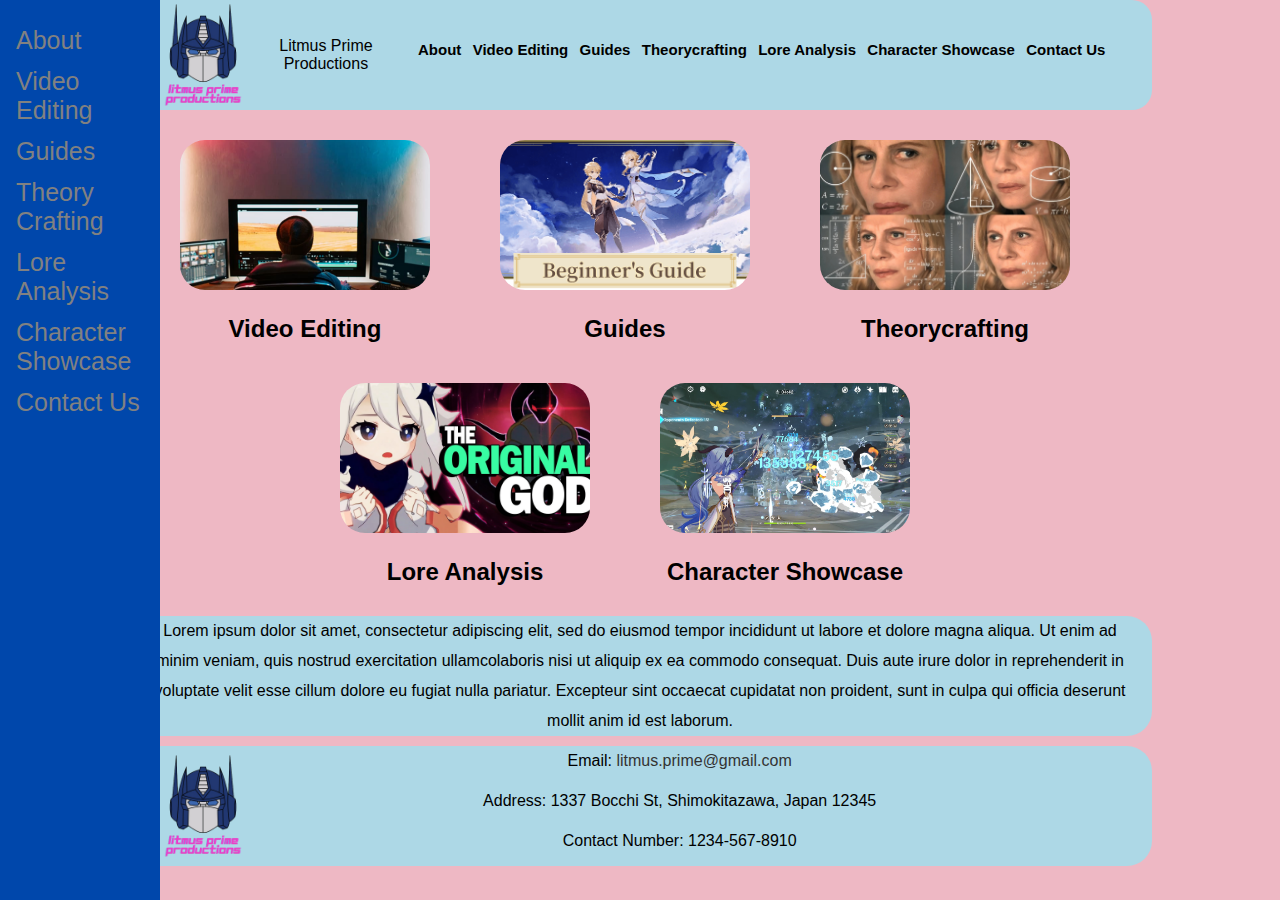
==== index.html @ 78c7583d "first commit" ====
<!DOCTYPE HTML>
<html>
    <head>
    <meta charset = "UTF-8">
        <title>Layout 03</title>
        <link rel = "stylesheet" href = "style.css">
    </head>
    <body>
    <div id = "wrapper">
        <div id = "headerbanner-div">
                <div id = "Top-div" class = "clearfix">
                    <img src = "Litmus_Prime_Productions_Logo-removebg-preview.png" alt = "logo" width = "110" height = "110">
                    <p>Litmus Prime Productions</p>
                    <div id = "navdiv">
                        <a href = "about.html">About</a>
                        <a href = "video_editing.html">Video Editing</a>
                        <a href = "#">Guides</a>
                        <a href = "#">Theorycrafting</a>
                        <a href = "#">Lore Analysis</a>
                        <a href = "#">Character Showcase</a>
                        <a href = "#">Contact Us</a>
                    </div>
            </div>
        </div>
            <!-- Side navigation -->
        <div id="mainwrap">
            <div class = "sidenav">
                <a href = "about.html">About</a>
                <a href = "video_editing.html">Video Editing</a>
                <a href = "#">Guides</a>
                <a href = "#">Theory Crafting</a>
                <a href = "#">Lore Analysis</a>
                <a href = "#">Character Showcase</a>
                <a href = "#">Contact Us</a>
            </div>
            <div id="main-div" class="clearfix">
                <div class="imagewrap">
                    <div class="Box">
                        <img src="Video editor.jpg" alt="logo">
                        <h2>Video Editing</h2>
                    </div>
                    <div class="Box">
                        <img src="Genshin Beginner's Guide.png" alt="logo">
                        <h2>Guides</h2>
                    </div>
                    <div class="Box">
                        <img src="Theorycrafting.jpg" alt="logo">
                        <h2>Theorycrafting</h2>
                    </div>
                    <div class="Box">
                        <img src="Ashikai Primordial One Thumbnail.jpg" alt="logo">
                        <h2>Lore Analysis</h2>
                    </div>
                    <div class="Box">
                        <img src="Ganyu Showcase.png" alt="logo">
                        <h2>Character Showcase</h2>
                    </div>
                </div>
            </div>
    </div>
    <div id = "main-paragraph">
        Lorem ipsum dolor sit amet, consectetur adipiscing elit, sed do eiusmod tempor incididunt ut labore et dolore magna aliqua. Ut enim ad minim veniam, quis nostrud exercitation ullamcolaboris nisi ut aliquip ex ea commodo consequat. Duis aute irure dolor in reprehenderit in voluptate velit esse cillum dolore eu fugiat nulla pariatur. Excepteur sint occaecat cupidatat non proident, sunt in culpa qui officia deserunt mollit anim id est laborum.
    </div>
    <div id="footer-div">
        <div class="footer-content">
          <img src="Litmus_Prime_Productions_Logo-removebg-preview.png" alt="logo" width="110" height="110">
          <div class="footer-contact">
            <p>Email: <a href="mailto:litmus.prime@gmail.com">litmus.prime@gmail.com</a></p>
            <p>Address: 1337 Bocchi St, Shimokitazawa, Japan 12345</p>
            <p>Contact Number: 1234-567-8910</p>
          </div>
        </div>
      </div>
    </div>

 </body>
</html>
---- style.css ----
*{
    margin:0px;
    padding:0px;
    box-sizing: border-box;
    font-family: 'Lucida Sans', 'Lucida Sans Regular', 'Lucida Grande', 'Lucida Sans Unicode', Geneva, Verdana, sans-serif;
}
body{
    background-color: #EEB8C4;
}
#logodiv{
    width:100%;
    min-height: 50px;
    background-color: #ADD8E6;
    padding-left: 45%;
    padding-right: 40%;
    line-height: 50px;
    float: left;

}
#headerbanner-div{
    width:100%;
    min-height: 30px;
    background-color: #ADD8E6;
    border-radius: 20px;
    padding-left: 2%;
    padding-right: 2%;
    text-align: center;
    margin-bottom: 10px;
    display: flex;
    flex-wrap: wrap;
}
#navdiv{
    width:100%;
    min-height: 30px;
    background-color: #ADD8E6;
    padding-left: 2%;
    padding-right: 2%;
    line-height: 70px;
    text-align: center;
    margin-bottom: 10px;
    display: flex;
    justify-content: space-between;
}
#navdiv a{
    font-size: 15px; /* reduce font size */
    margin: 0 5px; /* reduce margin */
    text-decoration: none;
    font-weight: bold;
    color: black;
}
#Top-div{
    display:flex;
    align-items: center;
    justify-content: space-between;
}
#mainwrap{
    box-sizing: border-box;
    position: relative;
}
#main-div{
    width:100%;
    margin-bottom: 10px;
    flex: 1;
}
.imagewrap {
    display: flex;
    flex-wrap: wrap;
    justify-content: center;
}

.Box{
    margin: 20px;
    margin-right: 50px;
    display: flex;
    flex-direction: column;
    align-items: center;
    width: 250px; /* add a fixed width to make them aligned */
}

.Box img{
    margin-bottom: 25px;
    width: 100%; /* make the image take full width of the box */
    height: 150px; /* add a fixed height to make them aligned */
    object-fit: cover; /* make the image cover the entire box */
    border-radius: 25px;
}

.clearfix::after{
    content:"";
    display:block;
    clear:both;
}
#footer-div{
    width: 100%;
    min-height: 50px;
    background-color: #ADD8E6;
    border-radius: 25px;
    padding-left: 2%;
    padding-right: 5%;
    line-height: 30px;
    text-align: center;
    display: flex;
    justify-content: center;
}

.footer-content{
    display: flex;
    align-items: center;
    justify-content: space-between;
    width: 100%;
}

.footer-contact{
    text-align: center;
    flex: 1;
}

.footer-contact p{
    margin-bottom: 10px;
}

.footer-contact a{
    text-decoration: none;
    color: #333;
}

.footer-contact a:hover{
    color: #666;
}
#main-paragraph{
    width:100%;
    min-height: 30px;
    border-radius: 25px;
    background-color: #ADD8E6;
    padding-left: 2%;
    padding-right: 2%;
    line-height: 30px;
    text-align: center;
    margin-bottom: 10px;
    justify-content: space-between;
}
#wrapper{
    width:80%;
    margin:auto;
/* The sidebar menu */
.sidenav {
    height: 100%; /* Full-height: remove this if you want "auto" height */
    width: 160px; /* Set the width of the sidebar */
    position: fixed; /* Fixed Sidebar (stay in place on scroll) */
    z-index: 1; /* Stay on top */
    top: 0; /* Stay at the top */
    left: 0;
    background-color: #0047AB; /* Cobalt Blue */
    overflow-x: hidden; /* Disable horizontal scroll */
    padding-top: 20px;
  }

  /* The navigation menu links */
  .sidenav a {
    padding: 6px 8px 6px 16px;
    text-decoration: none;
    font-size: 25px;
    color: #818181;
    display: block;
  }

  /* When you mouse over the navigation links, change their color */
  .sidenav a:hover {
    color: #f1f1f1;
  }

  /* Style page content */
  .main {
    margin-left: 160px; /* Same as the width of the sidebar */
    padding: 0px 10px;
  }

  /* On smaller screens, where height is less than 450px, change the style of the sidebar (less padding and a smaller font size) */
  @media screen and (max-height: 450px) {
    .sidenav {padding-top: 15px;}
    .sidenav a {font-size: 18px;}
  }
}
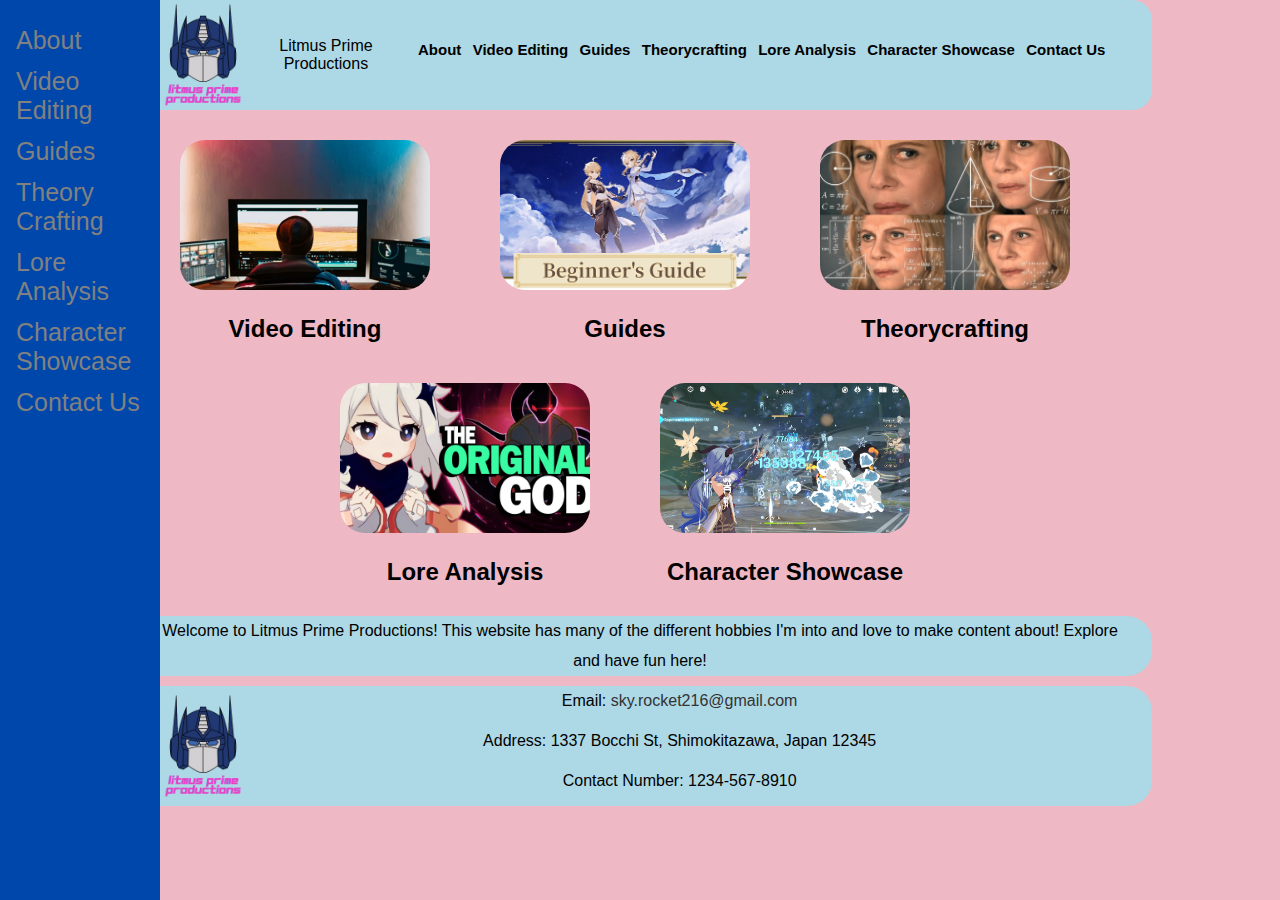
==== commit cd34deb8: "Tons of news stuff added" ====
--- a/index.html
+++ b/index.html
@@ -1,37 +1,42 @@
 <!DOCTYPE HTML>
 <html>
-    <head>
-    <meta charset = "UTF-8">
-        <title>Layout 03</title>
-        <link rel = "stylesheet" href = "style.css">
-    </head>
-    <body>
-    <div id = "wrapper">
-        <div id = "headerbanner-div">
-                <div id = "Top-div" class = "clearfix">
-                    <img src = "Litmus_Prime_Productions_Logo-removebg-preview.png" alt = "logo" width = "110" height = "110">
-                    <p>Litmus Prime Productions</p>
-                    <div id = "navdiv">
-                        <a href = "about.html">About</a>
-                        <a href = "video_editing.html">Video Editing</a>
-                        <a href = "#">Guides</a>
-                        <a href = "#">Theorycrafting</a>
-                        <a href = "#">Lore Analysis</a>
-                        <a href = "#">Character Showcase</a>
-                        <a href = "#">Contact Us</a>
-                    </div>
+<head>
+    <meta charset="UTF-8">
+    <title>Litmus Prime Productions</title>
+    <link rel="stylesheet" href="style.css">
+    <script>
+        window.onload = function() {
+            alert("Welcome to Litmus Prime Productions!");
+        };
+    </script>
+</head>
+<body>
+    <div id="wrapper">
+        <div id="headerbanner-div">
+            <div id="Top-div" class="clearfix">
+                <img src="Litmus_Prime_Productions_Logo-removebg-preview.png" alt="logo" width="110" height="110">
+                <p>Litmus Prime Productions</p>
+                <div id="navdiv">
+                    <a href="about.html">About</a>
+                    <a href="video_editing.html">Video Editing</a>
+                    <a href="guides.html">Guides</a>
+                    <a href="theorycrafting.html">Theorycrafting</a>
+                    <a href="lore.html">Lore Analysis</a>
+                    <a href="showcase.html">Character Showcase</a>
+                    <a href="contact.html">Contact Us</a>
+                </div>
             </div>
         </div>
-            <!-- Side navigation -->
+        <!-- Side navigation -->
         <div id="mainwrap">
-            <div class = "sidenav">
-                <a href = "about.html">About</a>
-                <a href = "video_editing.html">Video Editing</a>
-                <a href = "#">Guides</a>
-                <a href = "#">Theory Crafting</a>
-                <a href = "#">Lore Analysis</a>
-                <a href = "#">Character Showcase</a>
-                <a href = "#">Contact Us</a>
+            <div class="sidenav">
+                <a href="about.html">About</a>
+                <a href="video_editing.html">Video Editing</a>
+                <a href="guides.html">Guides</a>
+                <a href="theorycrafting.html">Theory Crafting</a>
+                <a href="lore.html">Lore Analysis</a>
+                <a href="showcase.html">Character Showcase</a>
+                <a href="contact.html">Contact Us</a>
             </div>
             <div id="main-div" class="clearfix">
                 <div class="imagewrap">
@@ -57,21 +62,20 @@
                     </div>
                 </div>
             </div>
+        </div>
+        <div id="main-paragraph">
+            Welcome to Litmus Prime Productions! This website has many of the different hobbies I'm into and love to make content about! Explore and have fun here!
+        </div>
+        <div id="footer-div">
+            <div class="footer-content">
+                <img src="Litmus_Prime_Productions_Logo-removebg-preview.png" alt="logo" width="110" height="110">
+                <div class="footer-contact">
+                    <p>Email: <a href="mailto:sky.rocket216@gmail.com">sky.rocket216@gmail.com</a></p>
+                    <p>Address: 1337 Bocchi St, Shimokitazawa, Japan 12345</p>
+                    <p>Contact Number: 1234-567-8910</p>
+                </div>
+            </div>
+        </div>
     </div>
-    <div id = "main-paragraph">
-        Lorem ipsum dolor sit amet, consectetur adipiscing elit, sed do eiusmod tempor incididunt ut labore et dolore magna aliqua. Ut enim ad minim veniam, quis nostrud exercitation ullamcolaboris nisi ut aliquip ex ea commodo consequat. Duis aute irure dolor in reprehenderit in voluptate velit esse cillum dolore eu fugiat nulla pariatur. Excepteur sint occaecat cupidatat non proident, sunt in culpa qui officia deserunt mollit anim id est laborum.
-    </div>
-    <div id="footer-div">
-        <div class="footer-content">
-          <img src="Litmus_Prime_Productions_Logo-removebg-preview.png" alt="logo" width="110" height="110">
-          <div class="footer-contact">
-            <p>Email: <a href="mailto:litmus.prime@gmail.com">litmus.prime@gmail.com</a></p>
-            <p>Address: 1337 Bocchi St, Shimokitazawa, Japan 12345</p>
-            <p>Contact Number: 1234-567-8910</p>
-          </div>
-        </div>
-      </div>
-    </div>
-
- </body>
-</html>+</body>
+</html>
